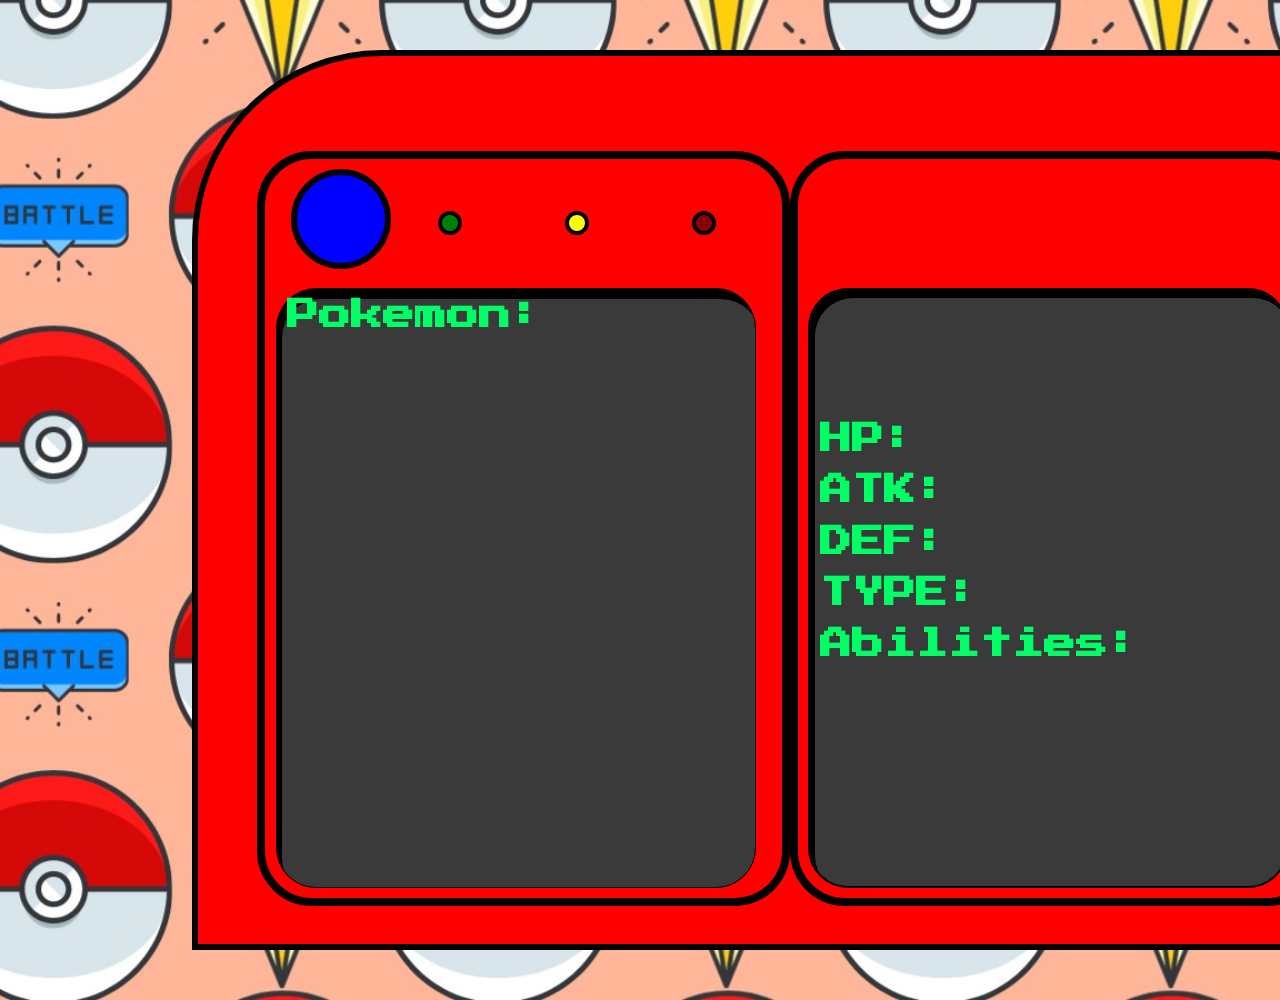
==== index.html @ 8d79e663 "resolving .png sizing issue" ====
<!DOCTYPE html>
<html lang="en">
<head>
	<meta charset="UTF-8">
	<title>Personal Pokedex</title>
	<link rel="stylesheet" href="styles.css">
	<link href="http://fonts.googleapis.com/css?family=Press+Start+2P" rel="stylesheet">

</head>
<body>
	<div class="poke-thrasher">
		<span class="icon">
			<div class="display">
				<div class="btn-group">
					<button id="blue"></button>
					<button id="green"></button>
					<button id="yellow"></button>
					<button id="red"></button>
				</div>
			</div>
			<div class="icon-display">
					<h1 class="name">Pokemon:</h1>
					<img id="icon">
				<!-- <div class="image"> -->
				<!-- </div> -->
			</div>
		</span>
		<span class="door">
			<div class="stats-display">
				<h1 class="hp">HP:</h1>
				<h1 class="atk">ATK:</h1>
				<h1 class="def">DEF:</h1>
				<h1 class="type">TYPE:</h1>
				<div class="abilities">
					<h1 class="title">Abilities:</h1>
					<p id="abilities"></p>
				</div>
			</div>
		</span>
		<div class="nav-button">
			<button id="left"></button>
			<button id="right"></button>
		</div>	
	</div>

	<script src="https://code.jquery.com/jquery-3.3.1.min.js"
  	integrity="sha256-FgpCb/KJQlLNfOu91ta32o/NMZxltwRo8QtmkMRdAu8="
  	crossorigin="anonymous">
  	</script>
	<script src="script.js"></script>
</body>

</html>
---- styles.css ----
* {
	padding: 0;
	margin: 0;
	box-sizing: border-box;
}

body {
	background: url(pattern-medium.jpg);
	background-size: cover;
	font-family: 'Press Start 2P', cursive;
}
h1 {
	font-family: 'Press Start 2P', cursive;
	color: #00FF66;
}
.electrode {
	position: relative;
	height: 500px;
	width: 400px;
}
.marowak {
	position: relative;
	height: 500px;
	width: 400px;}
.crobat {
	position: relative;
	height: 400px;
	width: 400px;
}
.poke-thrasher {
	position: relative;
	display: flex;
	margin-top: 50px;
	margin-bottom: 50px;	
	margin-left: 15%;
	height: 900px;
	width: 1200px;
	background-color: red;
	border-top-left-radius: 190px;
	border: solid black 6px;
}
.icon {
/*	background-color: darkred;*/
	position: relative;
	display: flex-box;
	flex-direction: row;
	justify-content: flex-start;
	border-radius: 55px;	
	border: solid black 8px;
	margin-top: 8%;
	margin-left:5%;
	height: 85%;
	width: 45%;
}
.btn-group button {
	margin-left: 20%;
	float: left;
}
#blue {
	background-color: blue;
	border: solid black 6px;
	cursor: pointer;
	height: 100px;
	width: 100px;
	border-radius: 50px;
	margin-top: 2%;
	margin-left: 5%;
}
#green {
	border: solid black 4px;
	cursor: pointer;
	background-color: green;
	height: 24px;
	width: 24px;
	border-radius: 12px;
	margin-left: 9%;
	margin-top: 10%
}
#yellow {
	border: solid black 4px;
	cursor: pointer;
	background-color: yellow;
	height: 24px;
	width: 24px;
	border-radius: 12px;
	margin-top: 10%
}
#red {
	border: solid black 4px;
	cursor: pointer;
	background-color: darkred;
	height: 24px;
	width: 24px;
	border-radius: 12px;
	margin-top: 10%
}
.icon-display {
	position: relative;
	height: 600px;
	width: 480px;
	background-color: #3A3A3A;
	border-radius: 40px;
	margin-top: 25%;
	margin-left: 2%;
	border: 1px solid;
    padding: 10px;
    box-shadow: 5px 10px inset;
}
.sprites {
	display: wrap;
	height: 550px;
	width: 480px;
}
.door {
/*	background-color: darkblue;*/
	position: relative;
	display: flex-box;
	flex-direction: row;
	justify-content: flex-start;
	border-radius: 55px;	
	border: solid black 8px;
	margin-top: 8%;
	height: 85%;
	width: 45%;
}
.stats-display {
	position: relative;
	height: 600px;
	width: 480px;
	background-color: #3A3A3A;
	border-radius: 40px;
	margin-top: 25%;
	margin-left: 2%;
	border: 2px solid;
    padding: 10px;
    box-shadow: 5px 8px inset;
}

.hp {
	margin-top: 25%;
	line-height: 1.6;
}
.atk {
	line-height: 1.6;
}
.def {
	line-height: 1.6;
}
.type {
	line-height: 1.6;
}
.abilities {
	line-height: 1.6;
}
.nav-buttons {
	display: inline;
}
#left {
	border: solid black 4px;
	cursor: pointer;
	background-color: green;
	height: 24px;
	width: 24px;
	border-radius: 12px;
	margin-left: 5%;
}
#right {
	border: solid black 4px;
	cursor: pointer;
	background-color: green;
	height: 24px;
	width: 24px;
	border-radius: 12px;
	margin-left: 5%;
}
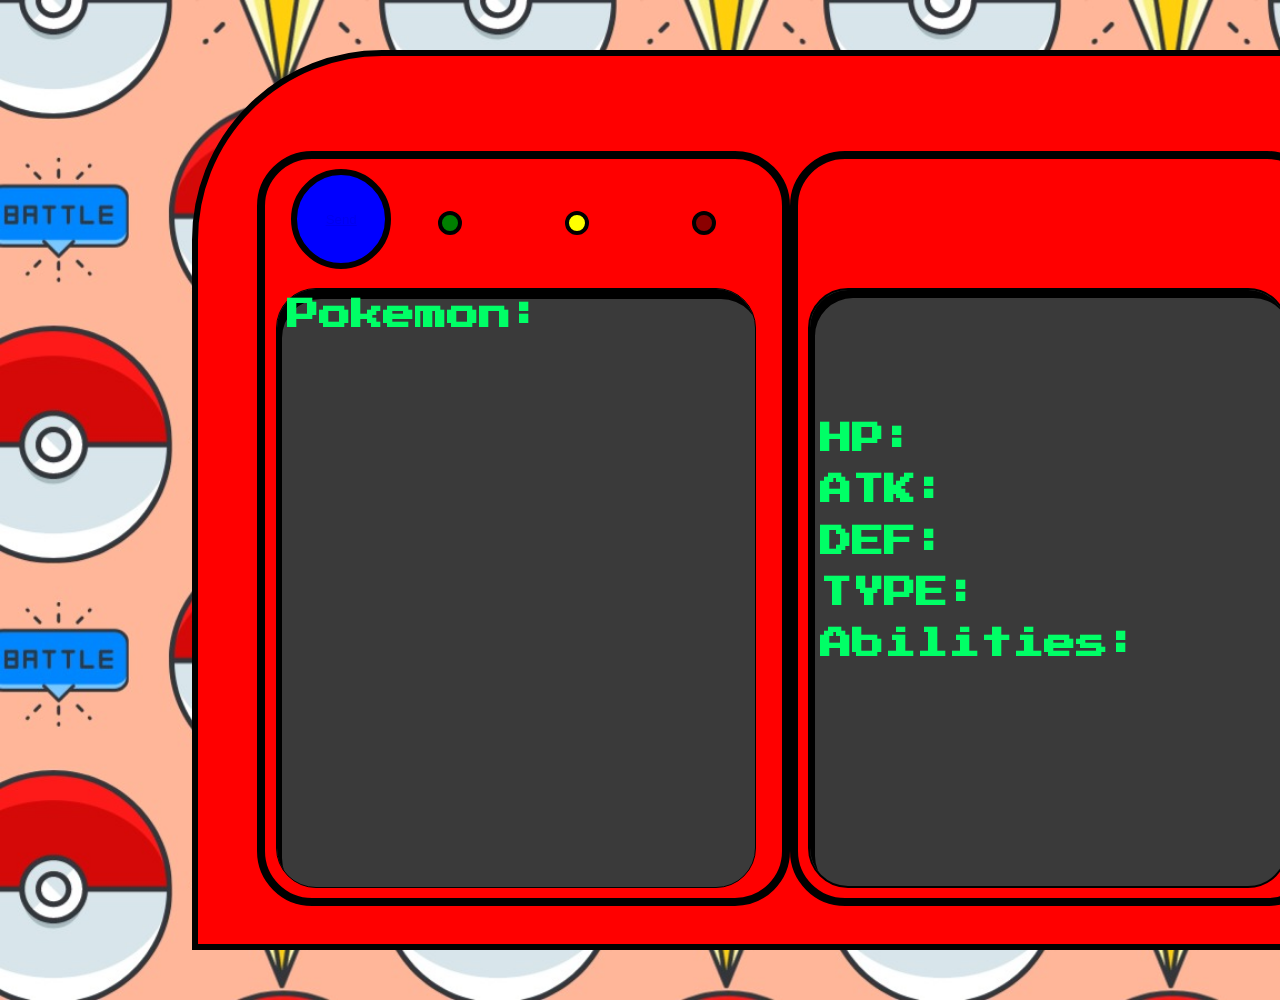
==== commit f88f2b12: "power button animation" ====
--- a/index.html
+++ b/index.html
@@ -12,7 +12,7 @@
 		<span class="icon">
 			<div class="display">
 				<div class="btn-group">
-					<button id="blue"></button>
+					<button id="blue"><a href="#!" class="btn waves-effect waves-teal">Send</a></button>
 					<button id="green"></button>
 					<button id="yellow"></button>
 					<button id="red"></button>
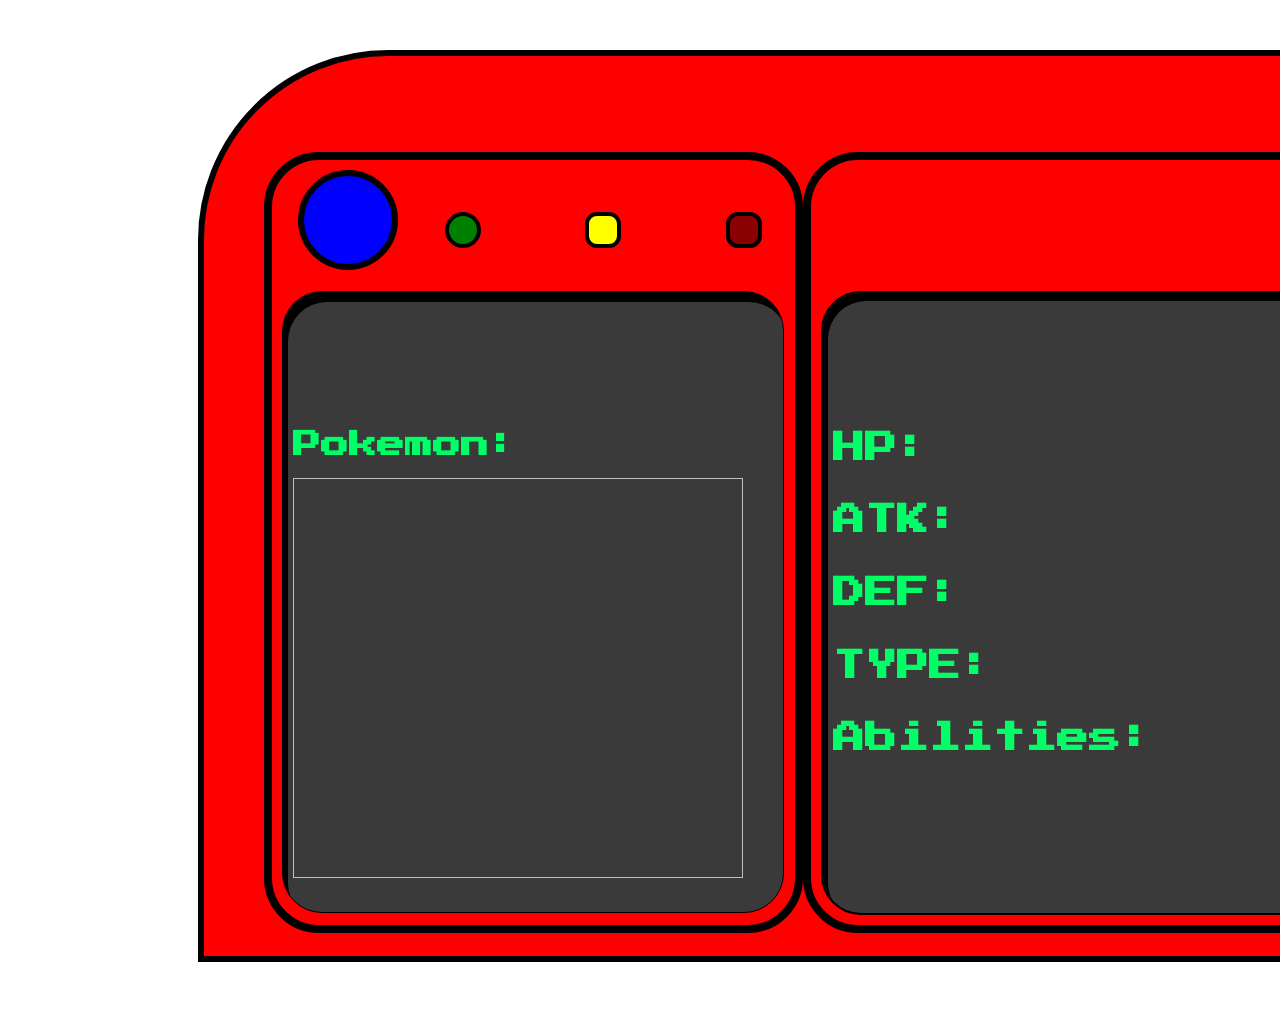
==== commit 1bf3f1b7: "resized pokemon icons, font-sizes/styles, and successfully connected my sass!" ====
--- a/index.html
+++ b/index.html
@@ -3,7 +3,7 @@
 <head>
 	<meta charset="UTF-8">
 	<title>Personal Pokedex</title>
-	<link rel="stylesheet" href="styles.css">
+	<link rel="stylesheet" href="scss/styles.css">
 	<link href="http://fonts.googleapis.com/css?family=Press+Start+2P" rel="stylesheet">
 
 </head>
@@ -12,17 +12,15 @@
 		<span class="icon">
 			<div class="display">
 				<div class="btn-group">
-					<button id="blue"><a href="#!" class="btn waves-effect waves-teal">Send</a></button>
+					<button id="blue"><a href="#!" class="btn waves-effect waves-teal"></a></button>
 					<button id="green"></button>
 					<button id="yellow"></button>
 					<button id="red"></button>
 				</div>
 			</div>
 			<div class="icon-display">
-					<h1 class="name">Pokemon:</h1>
+					<h1 id="name">Pokemon:</h1>
 					<img id="icon">
-				<!-- <div class="image"> -->
-				<!-- </div> -->
 			</div>
 		</span>
 		<span class="door">
@@ -46,7 +44,8 @@
 	<script src="https://code.jquery.com/jquery-3.3.1.min.js"
   	integrity="sha256-FgpCb/KJQlLNfOu91ta32o/NMZxltwRo8QtmkMRdAu8="
   	crossorigin="anonymous">
-  	</script>
+	</script>
+	<script src="materialize-src/js/bin/materialize.js"></script>  
 	<script src="script.js"></script>
 </body>
 
--- a/scss/styles.css
+++ b/scss/styles.css
@@ -0,0 +1,198 @@
+body {
+  background: url(WDF-Assignments-and-Projects/pattern-medium.jpg);
+  background-size: cover;
+  font-family: 'Press Start 2P', cursive;
+  font-size: 16px;
+}
+
+h1 {
+  font-family: 'Press Start 2P', cursive;
+  color: #00FF66;
+  size: 20px;
+}
+
+.poke-thrasher {
+  position: relative;
+  display: flex;
+  margin-top: 50px;
+  margin-bottom: 50px;
+  margin-left: 15%;
+  height: 900px;
+  width: 1200px;
+  background-color: red;
+  border-top-left-radius: 190px;
+  border: solid black 6px;
+}
+
+.icon {
+  /*	background-color: darkred;*/
+  position: relative;
+  display: flex-box;
+  flex-direction: row;
+  justify-content: flex-start;
+  border-radius: 55px;
+  border: solid black 8px;
+  margin-top: 8%;
+  margin-left: 5%;
+  height: 85%;
+  width: 45%;
+}
+
+.btn-group button {
+  margin-left: 20%;
+  float: left;
+}
+
+.waves-effect.waves-yellow .waves-ripple {
+  background-color: #edf047;
+}
+
+#name {
+  font-size: 28px;
+}
+
+#icon {
+  height: 550px;
+  width: 480px;
+}
+
+#blue {
+  background-color: blue;
+  border: solid black 6px;
+  cursor: pointer;
+  height: 100px;
+  width: 100px;
+  border-radius: 50px;
+  margin-top: 2%;
+  margin-left: 5%;
+}
+
+#green {
+  border: solid black 4px;
+  cursor: pointer;
+  background-color: green;
+  height: 36px;
+  width: 36px;
+  border-radius: 18px;
+  margin-left: 9%;
+  margin-top: 10%;
+}
+
+#yellow {
+  border: solid black 4px;
+  cursor: pointer;
+  background-color: yellow;
+  height: 36px;
+  width: 36px;
+  border-radius: 12px;
+  margin-top: 10%;
+}
+
+#red {
+  border: solid black 4px;
+  cursor: pointer;
+  background-color: darkred;
+  height: 36px;
+  width: 36px;
+  border-radius: 12px;
+  margin-top: 10%;
+}
+
+.icon-display {
+  position: relative;
+  height: 600px;
+  width: 480px;
+  background-color: #3A3A3A;
+  border-radius: 40px;
+  margin-top: 25%;
+  margin-left: 2%;
+  border: 1px solid;
+  padding: 10px;
+  box-shadow: 5px 10px inset;
+}
+
+#name {
+  margin-top: 27%;
+}
+
+#icon {
+  height: 400px;
+  width: 450px;
+}
+
+.door {
+  position: relative;
+  display: flex-box;
+  flex-direction: row;
+  justify-content: flex-start;
+  border-radius: 55px;
+  border: solid black 8px;
+  margin-top: 8%;
+  height: 85%;
+  width: 45%;
+}
+
+.stats-display {
+  position: relative;
+  height: 600px;
+  width: 480px;
+  background-color: #3A3A3A;
+  border-radius: 40px;
+  margin-top: 25%;
+  margin-left: 2%;
+  border: 2px solid;
+  padding: 10px;
+  box-shadow: 5px 8px inset;
+}
+
+.hp {
+  margin-top: 25%;
+  line-height: 1.6;
+}
+
+.atk {
+  line-height: 1.6;
+}
+
+.def {
+  line-height: 1.6;
+}
+
+.type {
+  line-height: 1.6;
+}
+
+.abilities {
+  line-height: 1.6;
+}
+
+#abilities {
+  font-family: 'Press Start 2P', cursive;
+  color: #00FF66;
+  font-size: 18px;
+}
+
+.nav-buttons {
+  display: inline;
+}
+
+#left {
+  border: solid black 4px;
+  cursor: pointer;
+  background-color: green;
+  height: 24px;
+  width: 24px;
+  border-radius: 12px;
+  margin-left: 5%;
+}
+
+#right {
+  border: solid black 4px;
+  cursor: pointer;
+  background-color: green;
+  height: 24px;
+  width: 24px;
+  border-radius: 12px;
+  margin-left: 5%;
+}
+/*# sourceMappingURL=styles.css.map */
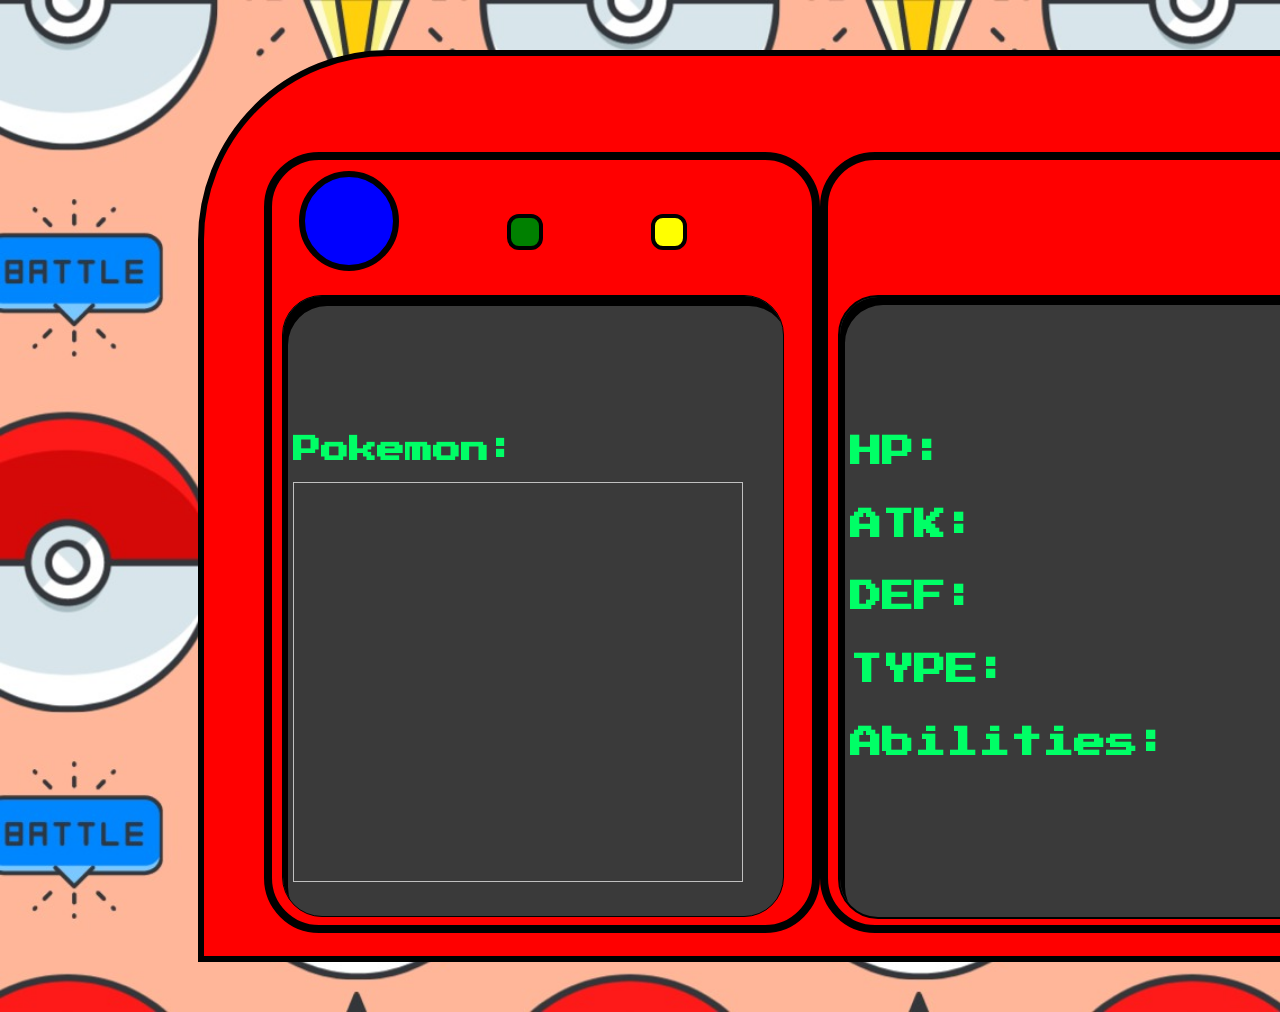
==== commit 1609e96d: "SCSS" ====
--- a/index.html
+++ b/index.html
@@ -15,7 +15,6 @@
 					<button id="blue"><a href="#!" class="btn waves-effect waves-teal"></a></button>
 					<button id="green"></button>
 					<button id="yellow"></button>
-					<button id="red"></button>
 				</div>
 			</div>
 			<div class="icon-display">
@@ -35,12 +34,6 @@
 				</div>
 			</div>
 		</span>
-		<div class="nav-button">
-			<button id="left"></button>
-			<button id="right"></button>
-		</div>	
-	</div>
-
 	<script src="https://code.jquery.com/jquery-3.3.1.min.js"
   	integrity="sha256-FgpCb/KJQlLNfOu91ta32o/NMZxltwRo8QtmkMRdAu8="
   	crossorigin="anonymous">
--- a/scss/styles.css
+++ b/scss/styles.css
@@ -1,5 +1,5 @@
 body {
-  background: url(WDF-Assignments-and-Projects/pattern-medium.jpg);
+  background: url(/pattern-large.jpg);
   background-size: cover;
   font-family: 'Press Start 2P', cursive;
   font-size: 16px;
@@ -25,7 +25,6 @@
 }
 
 .icon {
-  /*	background-color: darkred;*/
   position: relative;
   display: flex-box;
   flex-direction: row;
@@ -73,8 +72,7 @@
   background-color: green;
   height: 36px;
   width: 36px;
-  border-radius: 18px;
-  margin-left: 9%;
+  border-radius: 12px;
   margin-top: 10%;
 }
 
@@ -82,16 +80,6 @@
   border: solid black 4px;
   cursor: pointer;
   background-color: yellow;
-  height: 36px;
-  width: 36px;
-  border-radius: 12px;
-  margin-top: 10%;
-}
-
-#red {
-  border: solid black 4px;
-  cursor: pointer;
-  background-color: darkred;
   height: 36px;
   width: 36px;
   border-radius: 12px;
@@ -171,28 +159,4 @@
   color: #00FF66;
   font-size: 18px;
 }
-
-.nav-buttons {
-  display: inline;
-}
-
-#left {
-  border: solid black 4px;
-  cursor: pointer;
-  background-color: green;
-  height: 24px;
-  width: 24px;
-  border-radius: 12px;
-  margin-left: 5%;
-}
-
-#right {
-  border: solid black 4px;
-  cursor: pointer;
-  background-color: green;
-  height: 24px;
-  width: 24px;
-  border-radius: 12px;
-  margin-left: 5%;
-}
 /*# sourceMappingURL=styles.css.map */
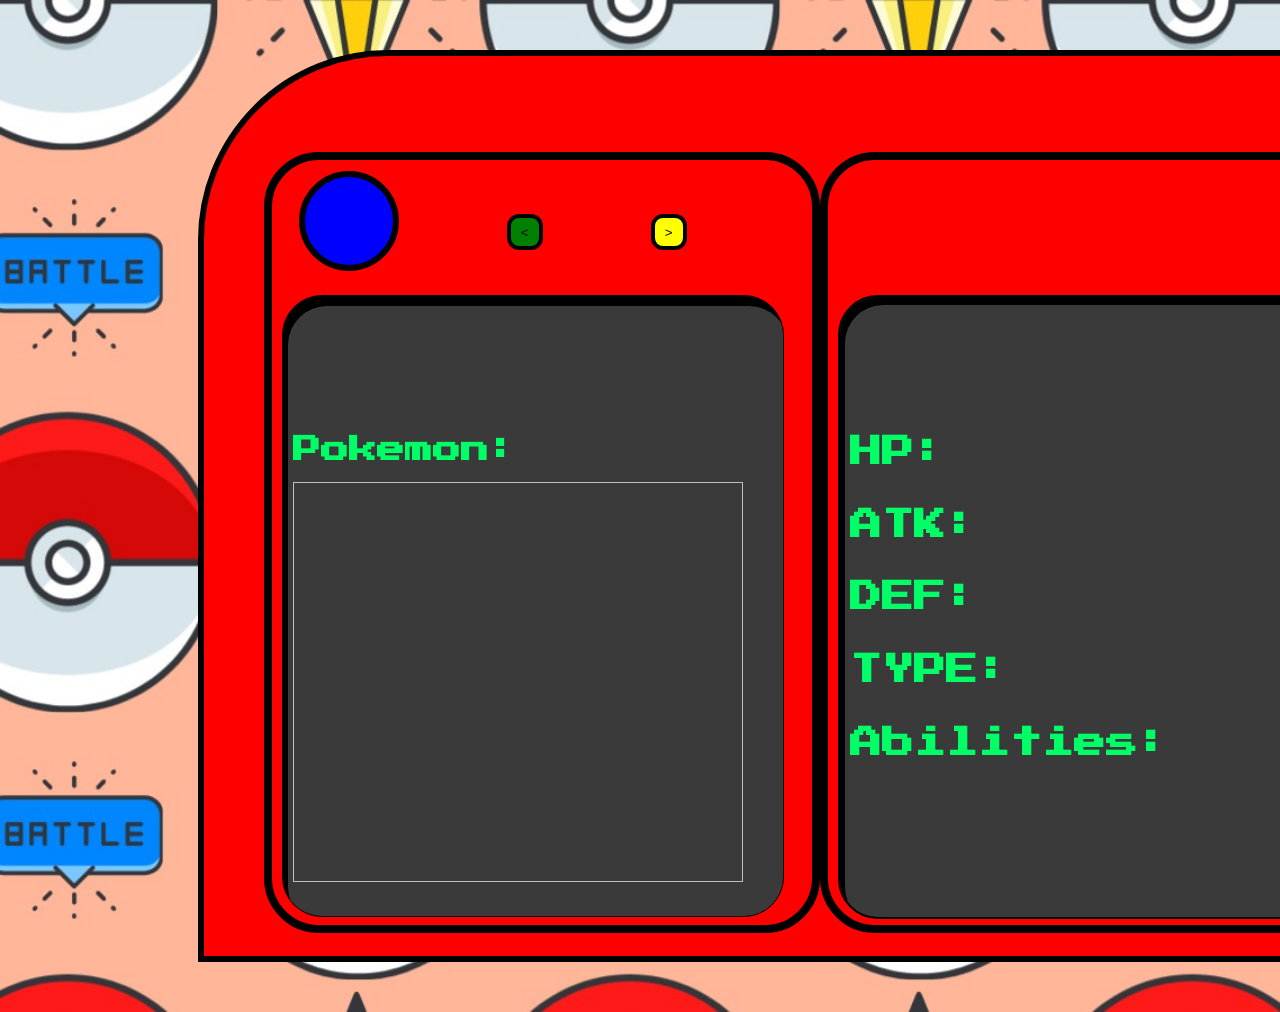
==== commit 14b0cd98: "added function to add pokemon" ====
--- a/index.html
+++ b/index.html
@@ -13,8 +13,8 @@
 			<div class="display">
 				<div class="btn-group">
 					<button id="blue"><a href="#!" class="btn waves-effect waves-teal"></a></button>
-					<button id="green"></button>
-					<button id="yellow"></button>
+					<button id="green"><</button>
+					<button id="yellow">></button>
 				</div>
 			</div>
 			<div class="icon-display">
--- a/scss/styles.css
+++ b/scss/styles.css
@@ -1,12 +1,12 @@
 body {
   background: url(/pattern-large.jpg);
   background-size: cover;
-  font-family: 'Press Start 2P', cursive;
+  font-family: "Press Start 2P", cursive;
   font-size: 16px;
 }
 
 h1 {
-  font-family: 'Press Start 2P', cursive;
+  font-family: "Press Start 2P", cursive;
   color: #00FF66;
   size: 20px;
 }
@@ -42,19 +42,6 @@
   float: left;
 }
 
-.waves-effect.waves-yellow .waves-ripple {
-  background-color: #edf047;
-}
-
-#name {
-  font-size: 28px;
-}
-
-#icon {
-  height: 550px;
-  width: 480px;
-}
-
 #blue {
   background-color: blue;
   border: solid black 6px;
@@ -64,6 +51,10 @@
   border-radius: 50px;
   margin-top: 2%;
   margin-left: 5%;
+}
+
+#blue .waves-effect.waves-yellow .waves-ripple {
+  background-color: #edf047;
 }
 
 #green {
@@ -99,11 +90,12 @@
   box-shadow: 5px 10px inset;
 }
 
-#name {
+.icon-display #name {
   margin-top: 27%;
+  font-size: 28px;
 }
 
-#icon {
+.icon-display #icon {
   height: 400px;
   width: 450px;
 }
@@ -120,7 +112,7 @@
   width: 45%;
 }
 
-.stats-display {
+.door .stats-display {
   position: relative;
   height: 600px;
   width: 480px;
@@ -133,29 +125,29 @@
   box-shadow: 5px 8px inset;
 }
 
-.hp {
+.door .stats-display .hp {
   margin-top: 25%;
   line-height: 1.6;
 }
 
-.atk {
+.door .stats-display .atk {
   line-height: 1.6;
 }
 
-.def {
+.door .stats-display .def {
   line-height: 1.6;
 }
 
-.type {
+.door .stats-display .type {
   line-height: 1.6;
 }
 
-.abilities {
+.door .stats-display .abilities {
   line-height: 1.6;
 }
 
-#abilities {
-  font-family: 'Press Start 2P', cursive;
+.door .stats-display #abilities {
+  font-family: "Press Start 2P", cursive;
   color: #00FF66;
   font-size: 18px;
 }
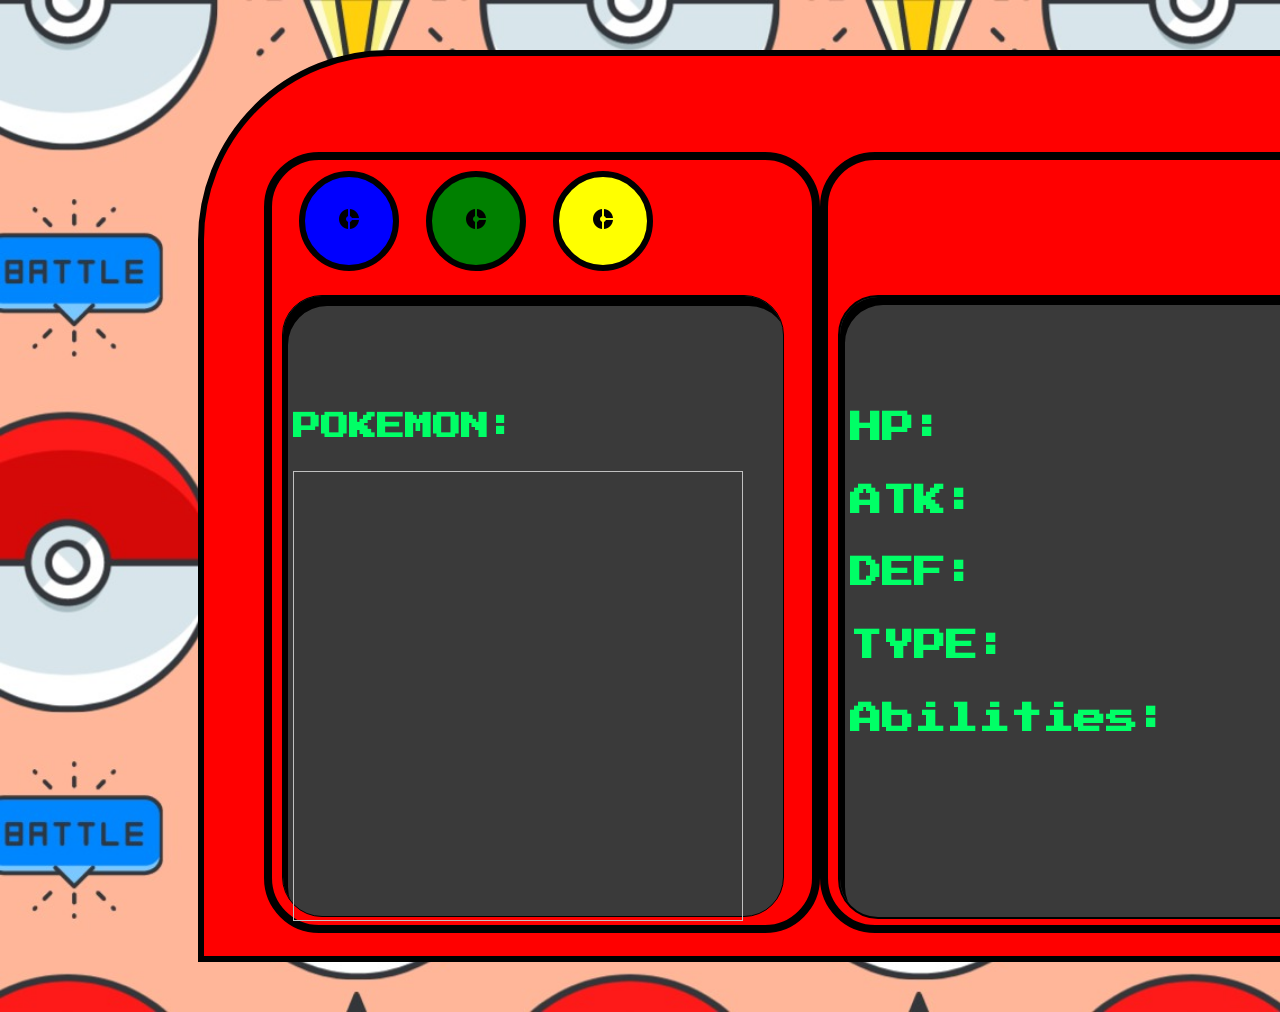
==== commit bd75a043: "Styled buttons using materialize css" ====
--- a/index.html
+++ b/index.html
@@ -2,23 +2,28 @@
 <html lang="en">
 <head>
 	<meta charset="UTF-8">
+	<link href="https://fonts.googleapis.com/icon?family=Material+Icons" rel="stylesheet">
 	<title>Personal Pokedex</title>
+	<link rel="stylesheet" type="text/html" href="materialize-src/css/bin/materialize.css">
 	<link rel="stylesheet" href="scss/styles.css">
 	<link href="http://fonts.googleapis.com/css?family=Press+Start+2P" rel="stylesheet">
-
+	<meta name="viewport" content="width=device-width, initial-scale=1.0"/>
 </head>
 <body>
 	<div class="poke-thrasher">
 		<span class="icon">
 			<div class="display">
 				<div class="btn-group">
-					<button id="blue"><a href="#!" class="btn waves-effect waves-teal"></a></button>
-					<button id="green"><</button>
-					<button id="yellow">></button>
+					<button id="blue"><i class="material-icons">donut_small</i></a>
+					</button>
+					<button id="green"><a class="btn btn-floating pulse"><i class="material-icons">donut_small</i></a>
+					</button>
+					<button id="yellow"><a class="btn btn-floating pulse"><i class="material-icons">donut_small</i></a>
+					</button>
 				</div>
 			</div>
 			<div class="icon-display">
-					<h1 id="name">Pokemon:</h1>
+					<h1 id="name">POKEMON:</h1>
 					<img id="icon">
 			</div>
 		</span>
--- a/scss/styles.css
+++ b/scss/styles.css
@@ -58,23 +58,33 @@
 }
 
 #green {
-  border: solid black 4px;
+  background-color: green;
+  border: solid black 6px;
   cursor: pointer;
-  background-color: green;
-  height: 36px;
-  width: 36px;
-  border-radius: 12px;
-  margin-top: 10%;
+  height: 100px;
+  width: 100px;
+  border-radius: 50px;
+  margin-top: 2%;
+  margin-left: 5%;
+}
+
+#green .waves-effect.waves-yellow .waves-ripple {
+  background-color: #edf047;
 }
 
 #yellow {
-  border: solid black 4px;
+  background-color: yellow;
+  border: solid black 6px;
   cursor: pointer;
-  background-color: yellow;
-  height: 36px;
-  width: 36px;
-  border-radius: 12px;
-  margin-top: 10%;
+  height: 100px;
+  width: 100px;
+  border-radius: 50px;
+  margin-top: 2%;
+  margin-left: 5%;
+}
+
+#yellow .waves-effect.waves-yellow .waves-ripple {
+  background-color: #edf047;
 }
 
 .icon-display {
@@ -91,12 +101,13 @@
 }
 
 .icon-display #name {
-  margin-top: 27%;
+  margin-top: 20%;
   font-size: 28px;
+  line-height: 1.8;
 }
 
 .icon-display #icon {
-  height: 400px;
+  height: 450px;
   width: 450px;
 }
 
@@ -126,7 +137,7 @@
 }
 
 .door .stats-display .hp {
-  margin-top: 25%;
+  margin-top: 20%;
   line-height: 1.6;
 }
 
@@ -149,6 +160,6 @@
 .door .stats-display #abilities {
   font-family: "Press Start 2P", cursive;
   color: #00FF66;
-  font-size: 18px;
+  font-size: 28px;
 }
 /*# sourceMappingURL=styles.css.map */
